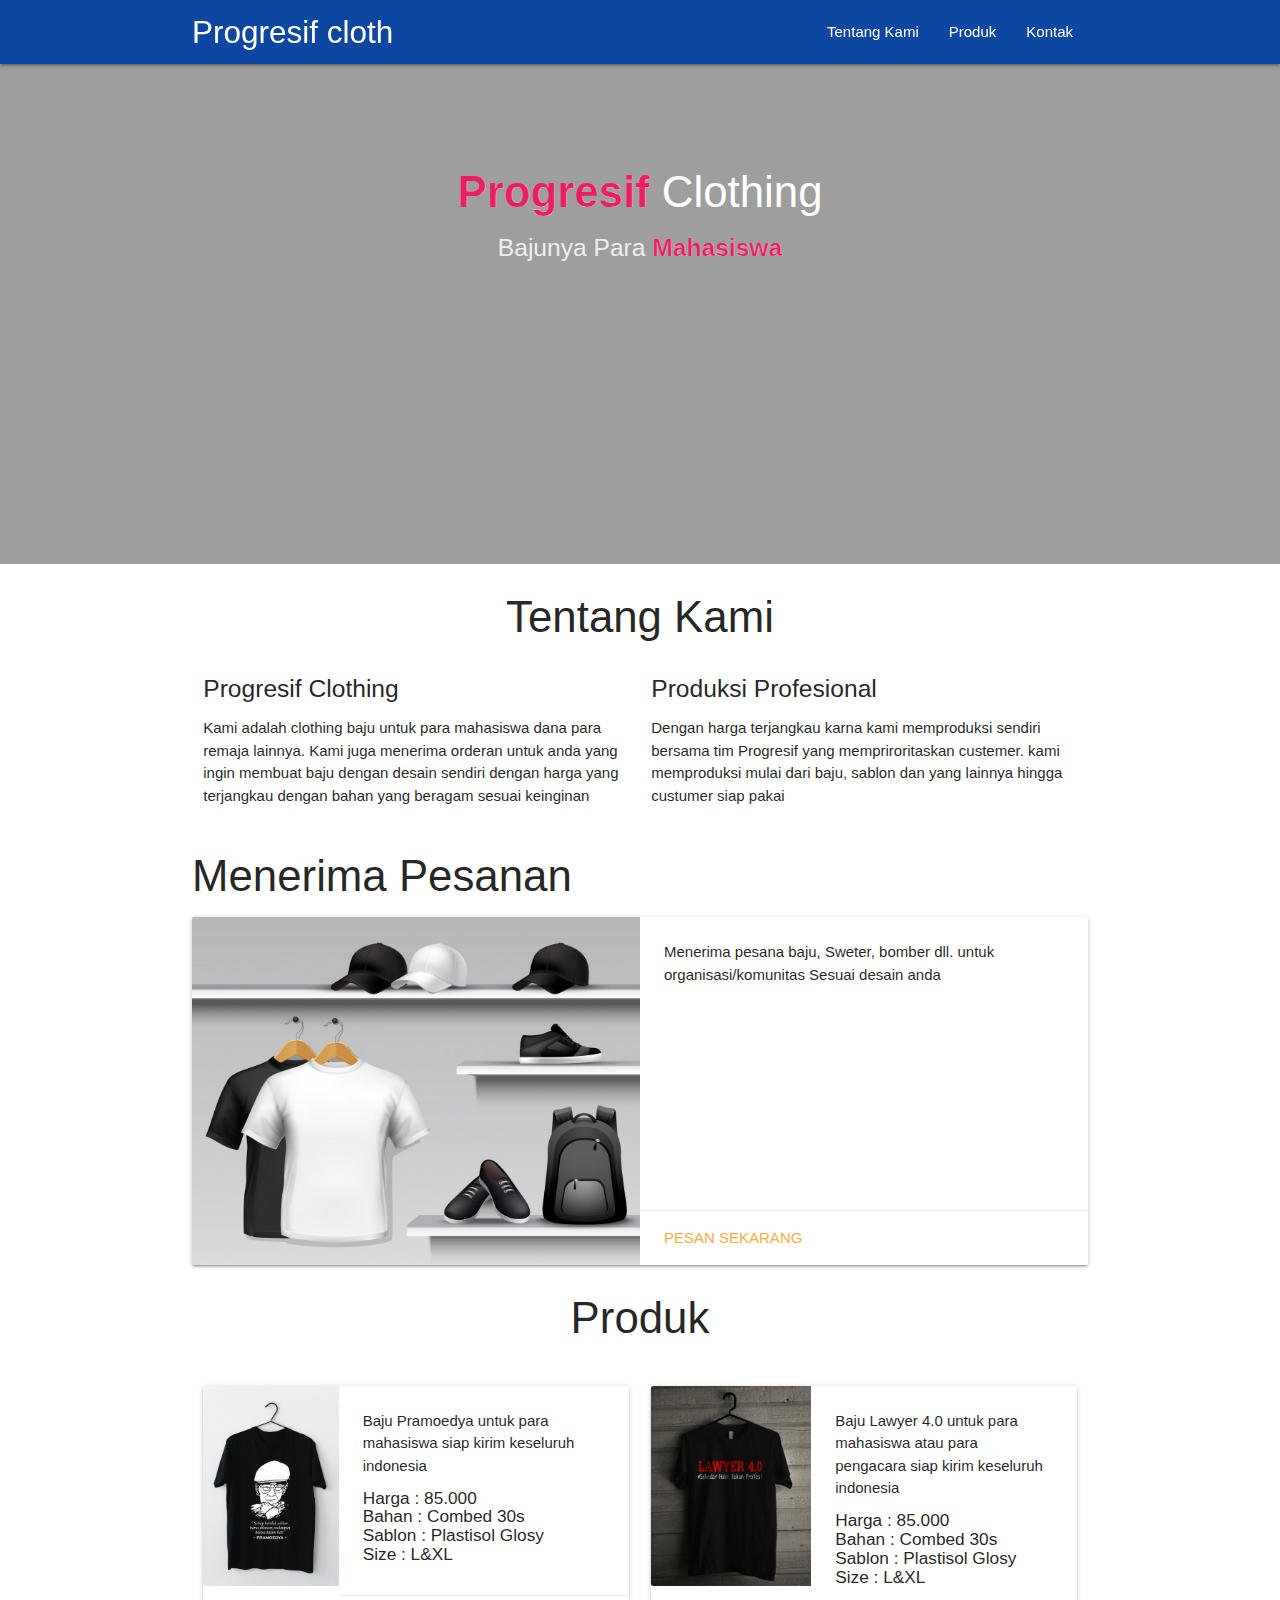
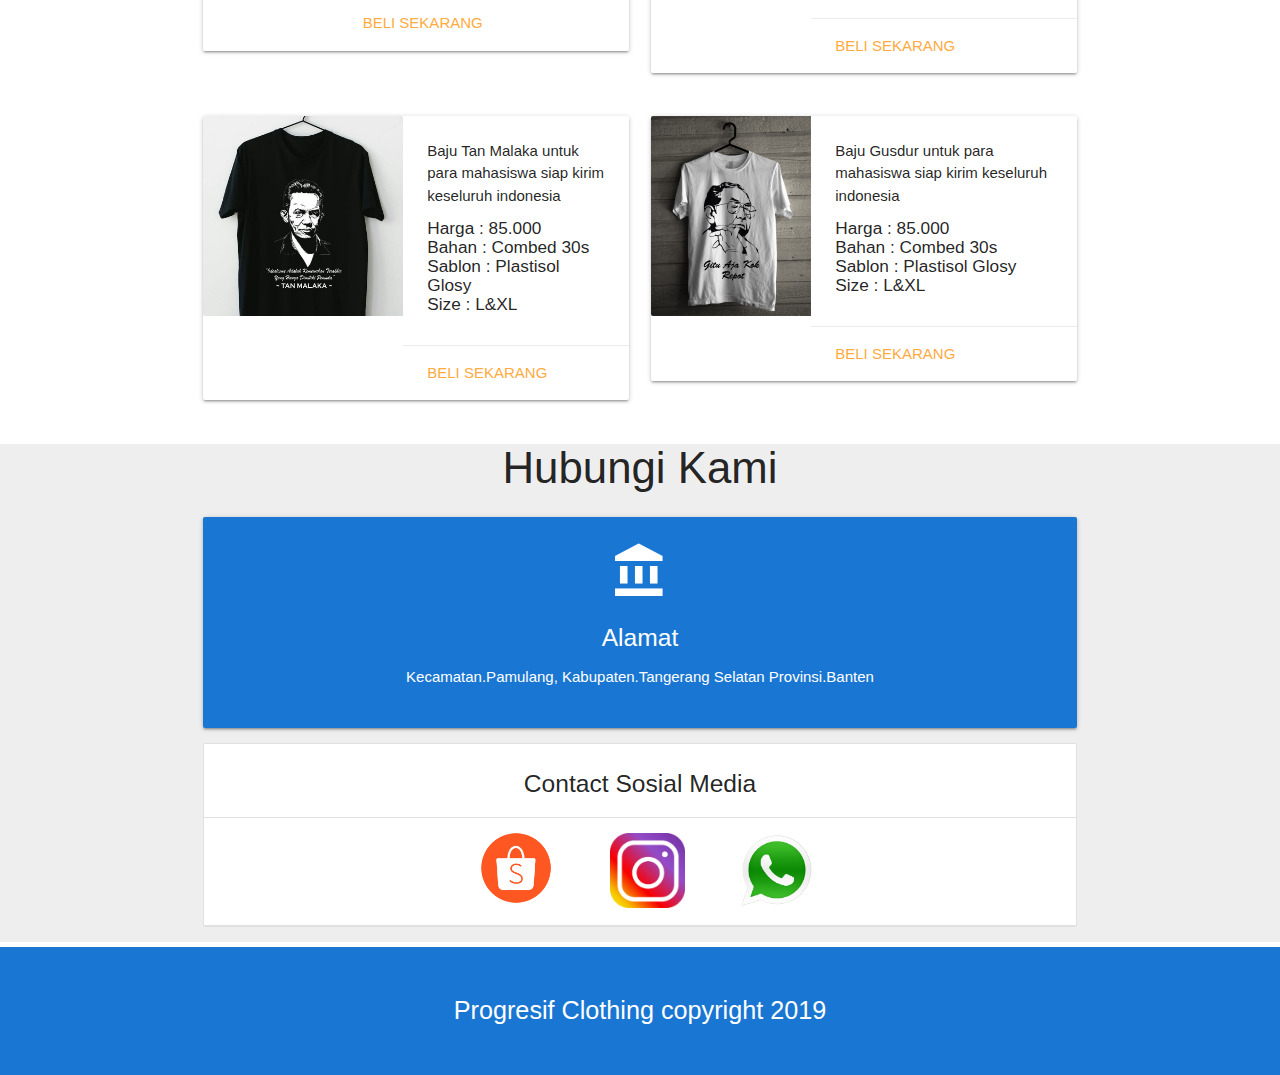
==== index.html @ e7841e9b "comit awal" ====
<!DOCTYPE html>
  <html>
    <head>
      <!--Import Google Icon Font-->
      <link href="http://fonts.googleapis.com/icon?family=Material+Icons" rel="stylesheet">
      <!--Import materialize.css-->
      <link type="text/css" rel="stylesheet" href="css/materialize.min.css"  media="screen,projection"/>
      <!-- my css -->
      <link rel="stylesheet" type="text/css" href="css/style.css">

      <!--Let browser know website is optimized for mobile-->
      <meta name="viewport" content="width=device-width, initial-scale=1.0"/>
      <title>Progresif</title>
    </head>

    <body id="home" class="scrollspy">

<div class="navbar-fixed">
<nav class = "blue darken-4">
    <div class="nav-wrapper">
      <div class="container">
      <a href="#home" class="brand-logo">Progresif cloth</a>
      <a href="#" data-target="mobile-demo" class="sidenav-trigger"><i class="material-icons">menu</i></a>
      <ul class="right hide-on-med-and-down">
        <li><a href="#about">Tentang Kami</a></li>
        <li><a href="#produk">Produk</a></li>
        <li><a href="#kontak">Kontak</a></li>
      </ul>
    </div>
    </div>
  </nav>
</div>

  <ul class="sidenav" id="mobile-demo">
    <li><a href="sass.html">Tentang Kami</a></li>
    <li><a href="badges.html">Produk</a></li>
    <li><a href="collapsible.html">Kontak</a></li>
  </ul>
<!-- slider -->
  <div class="slider">
    <ul class="slides">
      <li>
        <img src="asset/mut.jpg"> <!-- random image -->
        <div class="caption center-align">
          <h3><span>Progresif</span> Clothing</h3>
          <h5 class="light grey-text text-lighten-3">Bajunya Para <span>Mahasiswa</span></h5>
        </div>
      </li>
      <li>
        <img src="asset/1.jpg"> <!-- random image -->
        <div class="caption right-align">
          <h3 class="dua">Dengan<span> Bahan</span> Berkualitas <span>High!</span></h3>
          <h5 class="light grey-text text-lighten-3"><span>Harga Mahasiswa Dan Bersahabat</span></h5>
        </div>
      </li>
    </ul>
  </div>

  <!-- about -->
<section id="about" class="about scrollspy">
  <div class="container">
    <div class="row">
        <h3 class="center">Tentang Kami</h3>
        <div class="col m6 light">
          <h5>Progresif Clothing</h5>
          </p>Kami adalah clothing baju untuk para mahasiswa dana para remaja lainnya. Kami juga menerima orderan untuk anda yang ingin membuat baju dengan desain sendiri dengan harga yang terjangkau dengan bahan yang beragam sesuai keinginan</p>
        </div>
        <div class="col m6 light">
          <h5>Produksi Profesional</h5>
          </p>Dengan harga terjangkau karna kami memproduksi sendiri bersama tim Progresif yang mempriroritaskan custemer. kami memproduksi mulai dari baju, sablon dan yang lainnya hingga custumer siap pakai</p>
        </div>


    </div>
  </div>
  
</section>

<section >
  
   <div class="container">

     <div class="col s12 m7">
      <h3 class="header">Menerima Pesanan</h4>
      <div class="card horizontal">
        <div class="card-image">
          <img src="asset/s.jpg">
        </div>
        <div class="card-stacked">
          <div class="card-content">
            <p>Menerima pesana baju, Sweter, bomber dll. untuk organisasi/komunitas Sesuai desain anda</p>
          </div>
          <div class="card-action">
            <a href="#">Pesan Sekarang</a>
          </div>
        </div>
      </div>
    </div>
   </div>

</section>


<section id="produk" class="produk scrollspy">
  <div class="container">
    <h3 class="center">Produk</h3>
    <!-- <div class="row">
      <div class="col m3 s12">
      <img src="asset/pram.jpg" class="responsive-img">
      </div>
      
       <div class="col m3 s12">
      <img src="asset/law.jpg" class="responsive-img">
      </div>
       <div class="col m3 s12">
      <img src="asset/pram.jpg" class="responsive-img">
      </div>
       <div class="col m3 s12">
      <img src="asset/pram.jpg" class="responsive-img">
      </div>
    </div> -->

<!-- produk -->
  <h2 class="header"></h2>
<div class="row">
     <div class="col s12 m6">
    <div class="card horizontal">
      <div class="card-image">
        <img src="asset/pram.jpg" class="materialboxed" style="height: 200px; width:">
      </div>
      <div class="card-stacked">
        <div class="card-content">
          <p>Baju Pramoedya untuk para mahasiswa siap kirim keseluruh indonesia<h6>Harga : 85.000 <br>Bahan : Combed 30s<br> Sablon : Plastisol Glosy<br> Size : L&XL</h6></p>
        </div>
        <div class="card-action">
          <a href="#">Beli Sekarang</a>
        </div>
      </div>
    </div>
  </div>
   <div class="col s12 m6">
    <div class="card horizontal">
      <div class="card-image">
        <img src="asset/law.jpg" class="materialboxed" style="height: 200px; width:">
      </div>
      <div class="card-stacked">
        <div class="card-content">
          <p>Baju Lawyer 4.0 untuk para mahasiswa atau para pengacara siap kirim keseluruh indonesia<h6>Harga : 85.000 <br>Bahan : Combed 30s<br> Sablon : Plastisol Glosy <br>Size : L&XL</h6></p>
        </div>
        <div class="card-action">
          <a href="#">Beli Sekarang</a>
        </div>
      </div>
    </div>
  </div>
  </div>

  <div class="row">
     <div class="col s12 m6">
    <div class="card horizontal">
      <div class="card-image">
        <img src="asset/tan.jpg" class="materialboxed"  style="height: 200px; width:">
      </div>
      <div class="card-stacked">
        <div class="card-content">
          <p>Baju Tan Malaka untuk para mahasiswa siap kirim keseluruh indonesia<h6>Harga : 85.000 <br>Bahan : Combed 30s<br> Sablon : Plastisol Glosy <br>Size : L&XL</h6></p>
        </div>
        <div class="card-action">
          <a href="#">Beli Sekarang</a>
        </div>
      </div>
    </div>
  </div>
   <div class="col s12 m6">
    <div class="card horizontal">
      <div class="card-image">
        <img src="asset/gus.jpg" class="materialboxed" style="height: 200px; ">
      </div>
      <div class="card-stacked">
        <div class="card-content">
          <p>Baju Gusdur untuk para mahasiswa siap kirim keseluruh indonesia<h6>Harga : 85.000 <br>Bahan : Combed 30s<br> Sablon : Plastisol Glosy <br>Size : L&XL</h6></p>
        </div>
        <div class="card-action">
          <a href="#">Beli Sekarang</a>
        </div>
      </div>
    </div>
  </div>
  </div>

</div>
</section>

<section id="kontak" class="grey lighten-3 scrollspy">
  <div class="container">
    <h3 class="center">Hubungi Kami</h3>
    <div class="row">
      <div class="col m12 s12">
        <div class="card-panel blue darken-2 center white-text">
          <i class="material-icons medium">account_balance</i>
          <h5>Alamat</h5>
          <p>Kecamatan.Pamulang, Kabupaten.Tangerang Selatan Provinsi.Banten</p>
        </div>

          <ul class="collection with-header center">
        <li class="collection-header"><h5>Contact Sosial Media</h5></li>
        <li class="collection-item"><a href="shopee.co.id/progresif_cloth"><img src="asset/i2.png" class="medium responsive-img" style="height: 80px;"></a> 
         <a href="instagram.com/progresif_cloth"><img src="asset/ig.png" class="medium responsive-img" style="height: 75px;margin-left: 50px;"></a>
           <a href=""><img src="asset/wa.png" class="medium responsive-img" style="height: 75px;margin-left: 50px;"></li>
      </ul>
      </div>
    </div>
  </div>
</section>  
  
 
<footer class="blue darken-2 white-text center">
  <p class="flow-text">Progresif Clothing copyright 2019</p>
</footer>
  



      <!--JavaScript at end of body for optimized loading-->
      <script type="text/javascript" src="js/materialize.min.js"></script>
      <script>
        const sidenav = document.querySelectorAll('.sidenav');
        M.Sidenav.init(sidenav);


        const slider = document.querySelectorAll('.slider');
        M.Slider.init(slider, {
          indicators: false,
          height: 500,
          interval: 3000
        });

        const scroll = document.querySelectorAll('.scrollspy');
        M.ScrollSpy.init(scroll,{
          scrollOffset: 80

        });

         const box = document.querySelectorAll('.materialboxed');
         M.Materialbox.init(box); 


      </script>
    </body>
  </html>
---- css/style.css ----
.slider h3,
.slider h5,{
	-webkit-text-stroke: 0.9px red;
	text-shadow: 5px 5px 5px rgba(0,0,0,0.5);
}
.slider span{
	font-weight: 750;
	color: #e91e63;
	-webkit-text-stroke: 0.2px white;
}
.slider img{
	height: 500px;
}
.slider .dua{
	color: blue;
}
.slider .dua span{
	font-weight: 700;
}
footer {
	padding: 20px;
	margin-top: -15px;
}
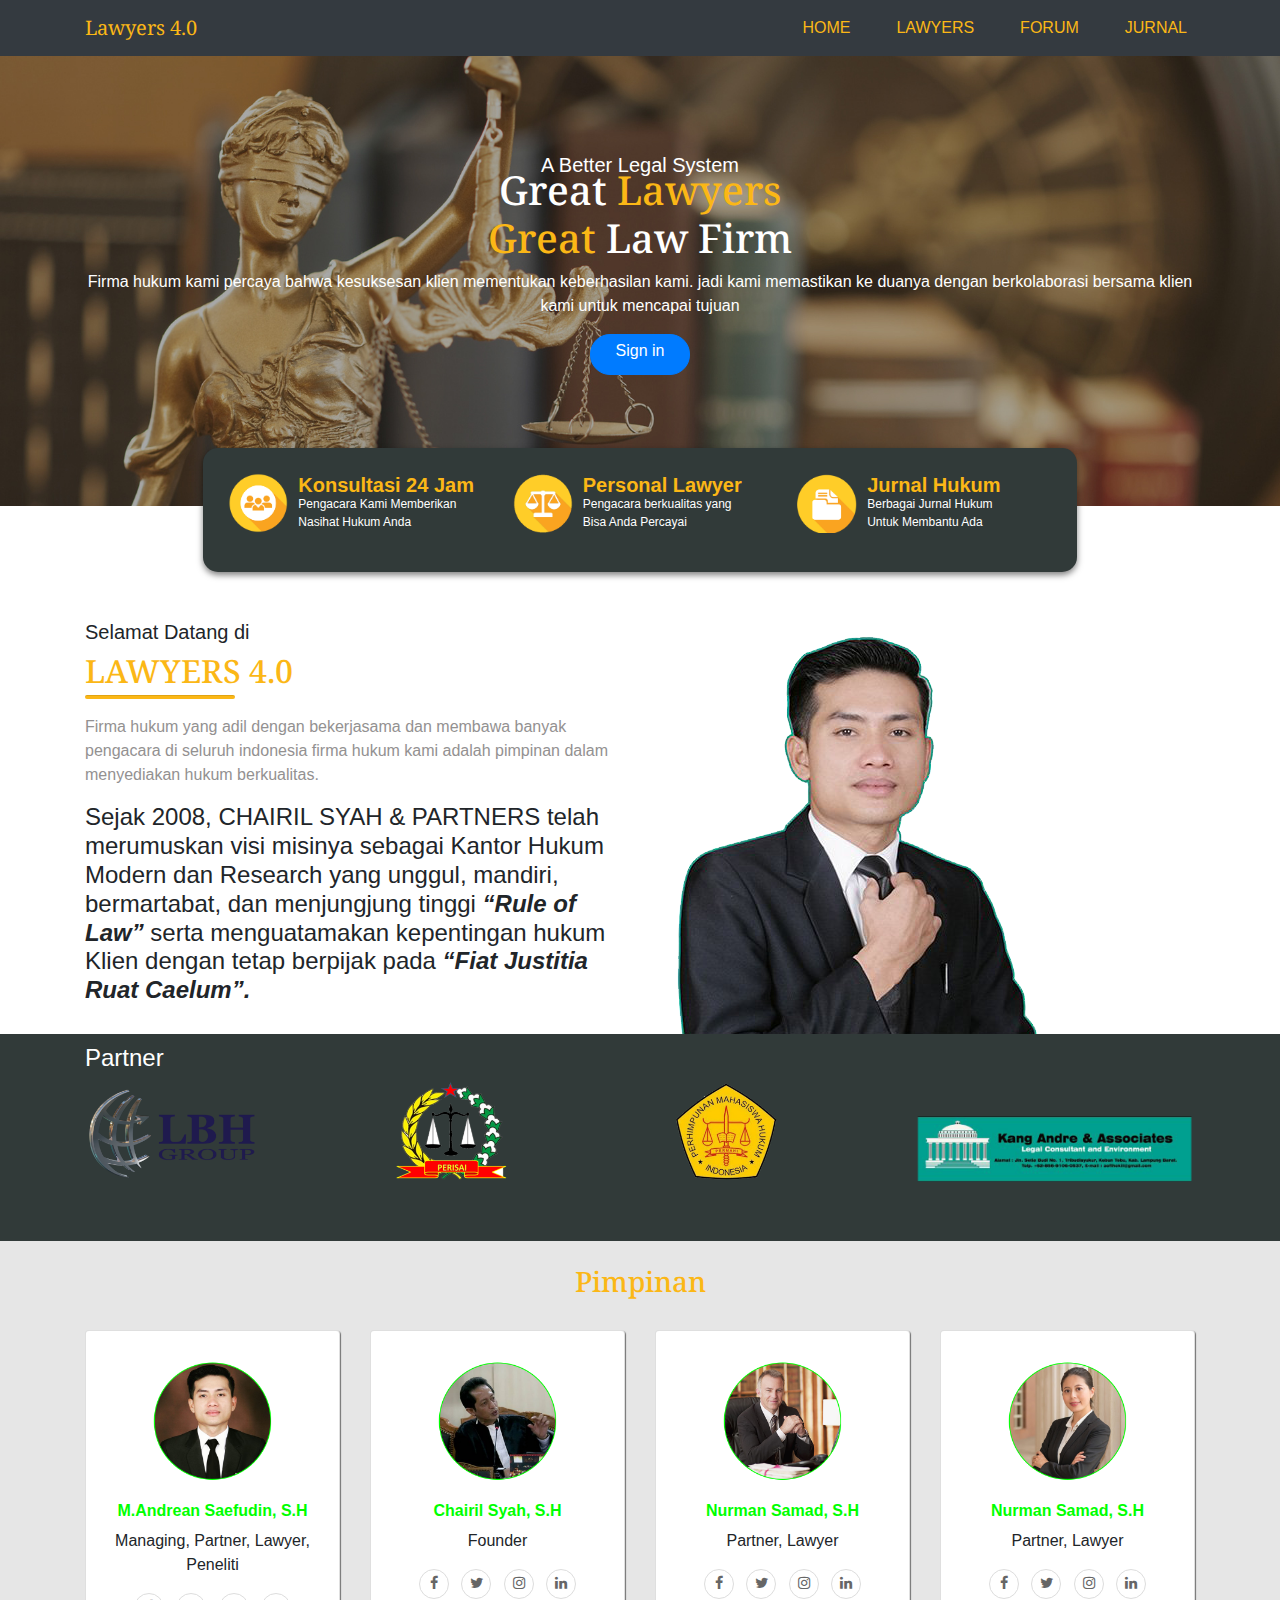
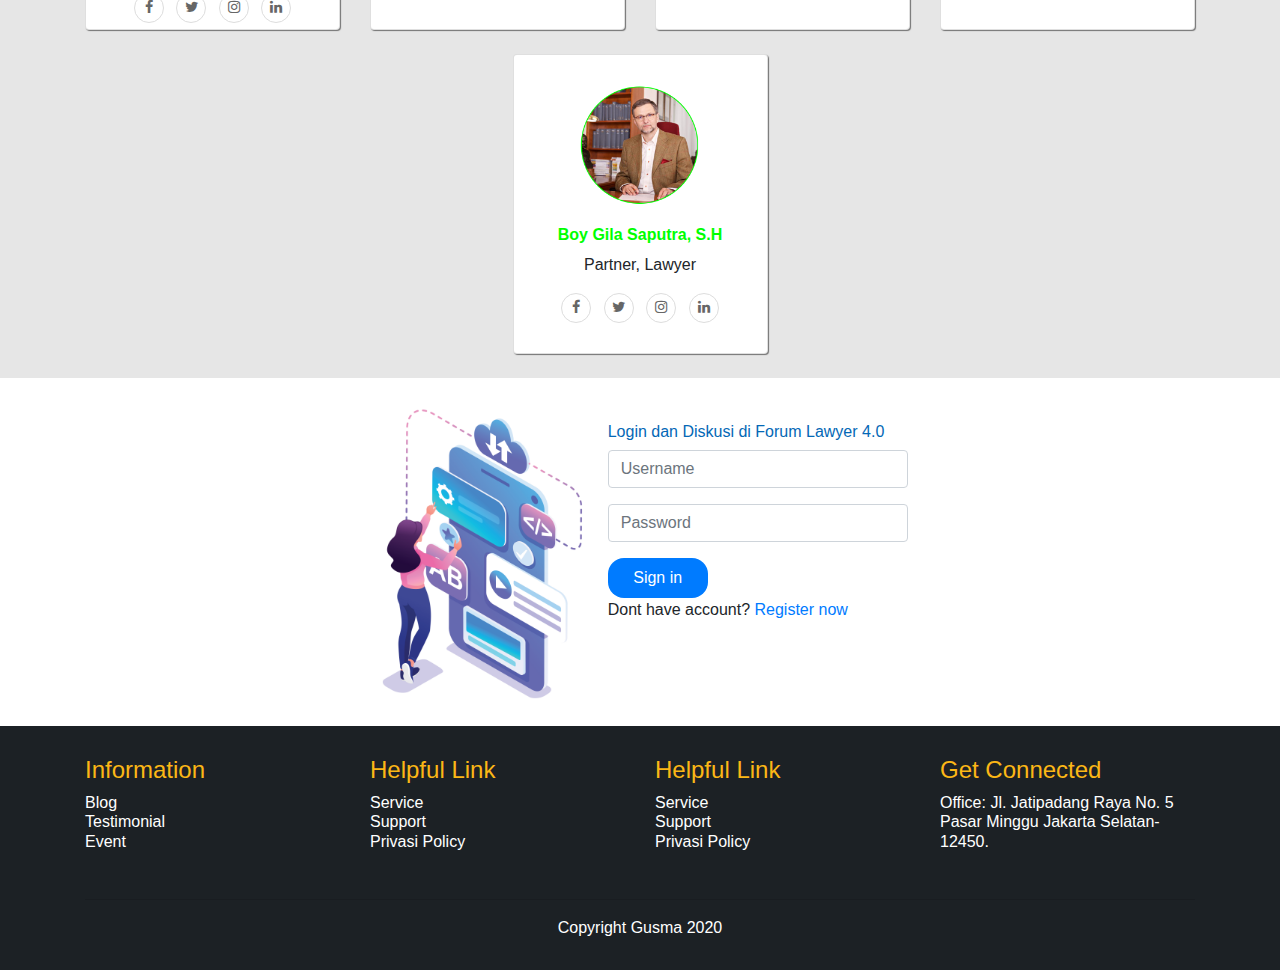
==== commit 891c9de9: "init awal" ====
--- a/index.html
+++ b/index.html
@@ -1,256 +1,330 @@
-<!DOCTYPE html>
-  <html>
-    <head>
-      <!--Import Google Icon Font-->
-      <link href="http://fonts.googleapis.com/icon?family=Material+Icons" rel="stylesheet">
-      <!--Import materialize.css-->
-      <link type="text/css" rel="stylesheet" href="css/materialize.min.css"  media="screen,projection"/>
-      <!-- my css -->
-      <link rel="stylesheet" type="text/css" href="css/style.css">
-
-      <!--Let browser know website is optimized for mobile-->
-      <meta name="viewport" content="width=device-width, initial-scale=1.0"/>
-      <title>Progresif</title>
-    </head>
-
-    <body id="home" class="scrollspy">
-
-<div class="navbar-fixed">
-<nav class = "blue darken-4">
-    <div class="nav-wrapper">
+<!doctype html>
+<html lang="en">
+  <head>
+    <!-- Required meta tags -->
+    <meta charset="utf-8">
+    <meta name="viewport" content="width=device-width, initial-scale=1, shrink-to-fit=no">
+
+    <!-- Bootstrap CSS -->
+    <link rel="stylesheet" href="css/bootstrap.min.css">
+    <link rel="stylesheet" href="css/style.css">
+    <link href="asset/aos.css" rel="stylesheet">
+    <link rel="stylesheet" href="css/font-awesome.min.css">
+    <link rel="stylesheet" href="https://maxcdn.bootstrapcdn.com/font-awesome/4.5.0/css/font-awesome.min.css" />
+<link href="https://fonts.googleapis.com/css2?family=Girassol&family=Noto+Serif:wght@700&display=swap" rel="stylesheet">
+    <title>Lawyers 4.0</title>
+  </head>
+<body>
+  <section id="header">
+    <nav class="navbar navbar-expand-lg navbar-dark bg-dark">
       <div class="container">
-      <a href="#home" class="brand-logo">Progresif cloth</a>
-      <a href="#" data-target="mobile-demo" class="sidenav-trigger"><i class="material-icons">menu</i></a>
-      <ul class="right hide-on-med-and-down">
-        <li><a href="#about">Tentang Kami</a></li>
-        <li><a href="#produk">Produk</a></li>
-        <li><a href="#kontak">Kontak</a></li>
-      </ul>
-    </div>
-    </div>
-  </nav>
-</div>
-
-  <ul class="sidenav" id="mobile-demo">
-    <li><a href="sass.html">Tentang Kami</a></li>
-    <li><a href="badges.html">Produk</a></li>
-    <li><a href="collapsible.html">Kontak</a></li>
-  </ul>
-<!-- slider -->
-  <div class="slider">
-    <ul class="slides">
-      <li>
-        <img src="asset/mut.jpg"> <!-- random image -->
-        <div class="caption center-align">
-          <h3><span>Progresif</span> Clothing</h3>
-          <h5 class="light grey-text text-lighten-3">Bajunya Para <span>Mahasiswa</span></h5>
-        </div>
-      </li>
-      <li>
-        <img src="asset/1.jpg"> <!-- random image -->
-        <div class="caption right-align">
-          <h3 class="dua">Dengan<span> Bahan</span> Berkualitas <span>High!</span></h3>
-          <h5 class="light grey-text text-lighten-3"><span>Harga Mahasiswa Dan Bersahabat</span></h5>
-        </div>
-      </li>
-    </ul>
-  </div>
-
-  <!-- about -->
-<section id="about" class="about scrollspy">
-  <div class="container">
+        
+        <a class="navbar-brand huruf-khusus" href="#">Lawyers 4.0</a>
+        <button class="navbar-toggler" type="button" data-toggle="collapse" data-target="#navbarNav" aria-controls="navbarNav" aria-expanded="false" aria-label="Toggle navigation">
+          <span class="navbar-toggler-icon"></span>
+        </button>
+        <div class="collapse navbar-collapse" id="navbarNav">
+          <ul class="navbar-nav ml-auto">
+            <li class="nav-item active">
+              <a class="nav-link" href="#">Home </a>
+            </li>
+            <li class="nav-item">
+              <a class="nav-link" href="#">Lawyers</a>
+            </li>
+            <li class="nav-item">
+              <a class="nav-link" href="listforum.html">Forum</a>
+            </li>
+            <li class="nav-item">
+              <a class="nav-link" href="#" tabindex="-1" aria-disabled="true">Jurnal</a>
+            </li>
+          </ul>
+        </div>
+      </div>
+
+      </nav>
+  </section>
+
+  <div class="jumbotron jumbotron-fluid" style="background-image: url(asset/img-header.jpg);">
     <div class="row">
-        <h3 class="center">Tentang Kami</h3>
-        <div class="col m6 light">
-          <h5>Progresif Clothing</h5>
-          </p>Kami adalah clothing baju untuk para mahasiswa dana para remaja lainnya. Kami juga menerima orderan untuk anda yang ingin membuat baju dengan desain sendiri dengan harga yang terjangkau dengan bahan yang beragam sesuai keinginan</p>
-        </div>
-        <div class="col m6 light">
-          <h5>Produksi Profesional</h5>
-          </p>Dengan harga terjangkau karna kami memproduksi sendiri bersama tim Progresif yang mempriroritaskan custemer. kami memproduksi mulai dari baju, sablon dan yang lainnya hingga custumer siap pakai</p>
-        </div>
-
-
+      <div class="col-md-12" data-aos="fade-up">
+        <div class="container">
+          <div class="tulisan-jumbotron">
+            
+          <p class="lead">A Better Legal System</p>
+          <h1 class="huruf-khusus
+          ">Great <span>Lawyers</span> <br> <span>Great</span> Law Firm</h1>
+          <p>Firma hukum kami percaya bahwa kesuksesan klien mementukan keberhasilan kami. jadi kami memastikan ke duanya dengan berkolaborasi bersama klien kami untuk mencapai tujuan</p>
+          <div class="btn btn-primary tombol">
+           <a href="login.html">
+             <h6>Sign in</h6>
+           </a>
+          </div>
+          </div>
+        </div>
+        
+      </div>
+    </div>
+  </div>
+
+<!-- info panel -->
+<!-- desktop -->
+<section class="panel d-none d-lg-block">
+  <div class="row justify-content-center">
+    <div class="col-md-8 info-panel">
+
+      <div class="row">
+        <div class="col-lg">
+          <img src="asset/icon1.png" class="float-left"> <h5 class="align-items-center">Konsultasi 24 Jam</h5>
+          <p>Pengacara Kami Memberikan <br> Nasihat Hukum Anda</p>
+        </div>
+        <div class="col-lg">
+          <img src="asset/icon2.png" class="float-left"> <h5 class="align-items-center">Personal Lawyer</h5>
+          <p>Pengacara berkualitas yang <br> Bisa Anda Percayai</p>
+        </div>
+        <div class="col-lg">
+          <img src="asset/icon3.png" class="float-left"> <h5 class="align-items-center">Jurnal Hukum</h5>
+          <p>Berbagai Jurnal Hukum<br> Untuk Membantu Ada</p>
+        </div>
+      </div>
+
+
+      </div>
     </div>
   </div>
   
 </section>
 
-<section >
+<!-- mobile -->
+<section class ="panel d-xl-none" class="component" style="background-color: #1f2459;">
+      <div class="row justify-content-center">
+        <div class="col-md-6 info-panel">
+          <div class="row text-center">
+            <div class="col">
+              <img src="asset/icon1.png"> <h6>Konsultasi 24 jam</h6>
+            </div>
+            <div class="col">
+              <img src="asset/icon3.png"> <h6>Jurnal Hukum</h6>
+            </div>
+            <div class="col">
+              <img src="asset/icon2.png"> <h6>Lawyers personal</h6>
+            </div>
+          </div>
+        </div>
+      </div>
+</section>
+<section class="about mt-5">
+  <div class="container">
+  <div class="row">
+    <div class="col">
+      <h5 style="font-weight: normal;">Selamat Datang di</h5>
+      <h2 class="huruf-khusus">LAWYERS 4.0</h2>
+      <hr>
+      <p>Firma hukum yang adil dengan bekerjasama dan membawa banyak pengacara di seluruh indonesia firma hukum kami adalah pimpinan dalam menyediakan hukum berkualitas.</p>
+      <h4>Sejak 2008, CHAIRIL SYAH & PARTNERS
+        telah merumuskan visi misinya sebagai Kantor
+        Hukum Modern dan Research yang unggul,
+        mandiri, bermartabat, dan menjungjung tinggi
+        <span style="font-weight: bold; font-style: italic;">“Rule of Law” </span>serta menguatamakan
+        kepentingan hukum Klien dengan tetap berpijak
+        pada <span style="font-weight: bold; font-style: italic;">“Fiat Justitia Ruat Caelum”.</span></h3>
+    </div>
+    <div class="col">
+      <img src="asset/andrean2.png">
+    </div>
+  </div>
+    
+  </div>
+</section>
+
+<section class="partner">
+  <div class="container">
+    <div class="row">
+      <div class="col-12">
+        <h4>Partner</h4>
+        <div class="row">
+          <div class="col">
+            <img src="asset/partner.png" class="float-left">
+          </div>
+          <div class="col">
+            <img src="asset/partner2.png" class="float-left">
+          </div>
+          <div class="col">
+            <img src="asset/partner3.png" class="float-left">
+          </div>
+          <div class="col partner-4">
+            <img src="asset/partner4.png" class="float-left">
+          </div>
+      </div>
+      </div>
+    </div>
+    
+  </div>
+</section>
+
+<section class="pimpinan-1">
+  <div class="container">
+    <div class="row text-center">
+      <div class="col-md-12 mt-4 mb-4">
+        <h3 class="huruf-khusus">Pimpinan</h3>
+      </div>
+    </div>
+    <div class="row justify-content-center text-center">
+      <div class="col-md-3 mb-4">
+        <div class="card">
+          <img src="asset/pimpinan2.png" class="" alt="...">
+          <div class="card-body">
+            <h6>M.Andrean Saefudin, S.H</h6>
+            <p>Managing, Partner, Lawyer, Peneliti</p>
+            <ul class="social mb-0 list-inline mt-3">
+                    <li class="list-inline-item"><a href="https://www.instagram.com/m.andreansaefudin/" class="social-link"><i class="fa fa-facebook-f"></i></a></li>
+                    <li class="list-inline-item"><a href="https://www.instagram.com/m.andreansaefudin/" class="social-link"><i class="fa fa-twitter"></i></a></li>
+                    <li class="list-inline-item"><a href="https://www.instagram.com/m.andreansaefudin/" class="social-link"><i class="fa fa-instagram"></i></a></li>
+                    <li class="list-inline-item"><a href="https://www.instagram.com/m.andreansaefudin/" class="social-link"><i class="fa fa-linkedin"></i></a></li>
+                </ul>
+          </div>
+        </div>
+      </div>
+      <div class="col-md-3 mb-4">
+        <div class="card">
+          <img src="asset/pimpinan1.png" class="" alt="...">
+          <div class="card-body">
+            <h6>Chairil Syah, S.H</h6>
+            <p>Founder</p>
+            <ul class="social mb-0 list-inline mt-3">
+                    <li class="list-inline-item"><a href="https://www.instagram.com/m.andreansaefudin/" class="social-link"><i class="fa fa-facebook-f"></i></a></li>
+                    <li class="list-inline-item"><a href="https://www.instagram.com/m.andreansaefudin/" class="social-link"><i class="fa fa-twitter"></i></a></li>
+                    <li class="list-inline-item"><a href="https://www.instagram.com/m.andreansaefudin/" class="social-link"><i class="fa fa-instagram"></i></a></li>
+                    <li class="list-inline-item"><a href="https://www.instagram.com/m.andreansaefudin/" class="social-link"><i class="fa fa-linkedin"></i></a></li>
+                </ul>
+          </div>
+        </div>
+      </div>
+      <div class="col-md-3 mb-4">
+        <div class="card">
+          <img src="asset/pimpinan3.png" class="" alt="...">
+          <div class="card-body">
+            <h6>Nurman Samad, S.H</h6>
+            <p>Partner, Lawyer</p>
+            <ul class="social mb-0 list-inline mt-3">
+                   <li class="list-inline-item"><a href="https://www.instagram.com/m.andreansaefudin/" class="social-link"><i class="fa fa-facebook-f"></i></a></li>
+                    <li class="list-inline-item"><a href="https://www.instagram.com/m.andreansaefudin/" class="social-link"><i class="fa fa-twitter"></i></a></li>
+                    <li class="list-inline-item"><a href="https://www.instagram.com/m.andreansaefudin/" class="social-link"><i class="fa fa-instagram"></i></a></li>
+                    <li class="list-inline-item"><a href="https://www.instagram.com/m.andreansaefudin/" class="social-link"><i class="fa fa-linkedin"></i></a></li>
+                </ul>
+
+          </div>
+        </div>
+      </div>
+      <div class="col-md-3 mb-4">
+        <div class="card">
+          <img src="asset/pimpinan4.png" class="" alt="...">
+          <div class="card-body">
+            <h6>Nurman Samad, S.H</h6>
+            <p>Partner, Lawyer</p>
+            <ul class="social mb-0 list-inline mt-3">
+                   <li class="list-inline-item"><a href="https://www.instagram.com/m.andreansaefudin/" class="social-link"><i class="fa fa-facebook-f"></i></a></li>
+                    <li class="list-inline-item"><a href="https://www.instagram.com/m.andreansaefudin/" class="social-link"><i class="fa fa-twitter"></i></a></li>
+                    <li class="list-inline-item"><a href="https://www.instagram.com/m.andreansaefudin/" class="social-link"><i class="fa fa-instagram"></i></a></li>
+                    <li class="list-inline-item"><a href="https://www.instagram.com/m.andreansaefudin/" class="social-link"><i class="fa fa-linkedin"></i></a></li>
+                </ul>
+          </div>
+        </div>
+      </div>
+      <div class="col-md-3 mb-4">
+        <div class="card">
+          <img src="asset/pimpinan5.png" class="" alt="...">
+          <div class="card-body">
+            <h6>Boy Gila Saputra, S.H</h6>
+            <p>Partner, Lawyer</p>
+            <ul class="social mb-0 list-inline mt-3">
+                    <li class="list-inline-item"><a href="https://www.instagram.com/m.andreansaefudin/" class="social-link"><i class="fa fa-facebook-f"></i></a></li>
+                    <li class="list-inline-item"><a href="https://www.instagram.com/m.andreansaefudin/" class="social-link"><i class="fa fa-twitter"></i></a></li>
+                    <li class="list-inline-item"><a href="https://www.instagram.com/m.andreansaefudin/" class="social-link"><i class="fa fa-instagram"></i></a></li>
+                    <li class="list-inline-item"><a href="https://www.instagram.com/m.andreansaefudin/" class="social-link"><i class="fa fa-linkedin"></i></a></li>
+                </ul>
+          </div>
+        </div>
+      </div>
+
+
+    </div>
   
-   <div class="container">
-
-     <div class="col s12 m7">
-      <h3 class="header">Menerima Pesanan</h4>
-      <div class="card horizontal">
-        <div class="card-image">
-          <img src="asset/s.jpg">
-        </div>
-        <div class="card-stacked">
-          <div class="card-content">
-            <p>Menerima pesana baju, Sweter, bomber dll. untuk organisasi/komunitas Sesuai desain anda</p>
-          </div>
-          <div class="card-action">
-            <a href="#">Pesan Sekarang</a>
-          </div>
-        </div>
-      </div>
-    </div>
-   </div>
-
-</section>
-
-
-<section id="produk" class="produk scrollspy">
-  <div class="container">
-    <h3 class="center">Produk</h3>
-    <!-- <div class="row">
-      <div class="col m3 s12">
-      <img src="asset/pram.jpg" class="responsive-img">
-      </div>
-      
-       <div class="col m3 s12">
-      <img src="asset/law.jpg" class="responsive-img">
-      </div>
-       <div class="col m3 s12">
-      <img src="asset/pram.jpg" class="responsive-img">
-      </div>
-       <div class="col m3 s12">
-      <img src="asset/pram.jpg" class="responsive-img">
-      </div>
-    </div> -->
-
-<!-- produk -->
-  <h2 class="header"></h2>
-<div class="row">
-     <div class="col s12 m6">
-    <div class="card horizontal">
-      <div class="card-image">
-        <img src="asset/pram.jpg" class="materialboxed" style="height: 200px; width:">
-      </div>
-      <div class="card-stacked">
-        <div class="card-content">
-          <p>Baju Pramoedya untuk para mahasiswa siap kirim keseluruh indonesia<h6>Harga : 85.000 <br>Bahan : Combed 30s<br> Sablon : Plastisol Glosy<br> Size : L&XL</h6></p>
-        </div>
-        <div class="card-action">
-          <a href="#">Beli Sekarang</a>
-        </div>
-      </div>
-    </div>
-  </div>
-   <div class="col s12 m6">
-    <div class="card horizontal">
-      <div class="card-image">
-        <img src="asset/law.jpg" class="materialboxed" style="height: 200px; width:">
-      </div>
-      <div class="card-stacked">
-        <div class="card-content">
-          <p>Baju Lawyer 4.0 untuk para mahasiswa atau para pengacara siap kirim keseluruh indonesia<h6>Harga : 85.000 <br>Bahan : Combed 30s<br> Sablon : Plastisol Glosy <br>Size : L&XL</h6></p>
-        </div>
-        <div class="card-action">
-          <a href="#">Beli Sekarang</a>
-        </div>
-      </div>
-    </div>
-  </div>
-  </div>
-
-  <div class="row">
-     <div class="col s12 m6">
-    <div class="card horizontal">
-      <div class="card-image">
-        <img src="asset/tan.jpg" class="materialboxed"  style="height: 200px; width:">
-      </div>
-      <div class="card-stacked">
-        <div class="card-content">
-          <p>Baju Tan Malaka untuk para mahasiswa siap kirim keseluruh indonesia<h6>Harga : 85.000 <br>Bahan : Combed 30s<br> Sablon : Plastisol Glosy <br>Size : L&XL</h6></p>
-        </div>
-        <div class="card-action">
-          <a href="#">Beli Sekarang</a>
-        </div>
-      </div>
-    </div>
-  </div>
-   <div class="col s12 m6">
-    <div class="card horizontal">
-      <div class="card-image">
-        <img src="asset/gus.jpg" class="materialboxed" style="height: 200px; ">
-      </div>
-      <div class="card-stacked">
-        <div class="card-content">
-          <p>Baju Gusdur untuk para mahasiswa siap kirim keseluruh indonesia<h6>Harga : 85.000 <br>Bahan : Combed 30s<br> Sablon : Plastisol Glosy <br>Size : L&XL</h6></p>
-        </div>
-        <div class="card-action">
-          <a href="#">Beli Sekarang</a>
-        </div>
-      </div>
-    </div>
-  </div>
-  </div>
-
-</div>
-</section>
-
-<section id="kontak" class="grey lighten-3 scrollspy">
-  <div class="container">
-    <h3 class="center">Hubungi Kami</h3>
+</section>
+
+<section class="login">
+  <div class="container">
+    <div class="row justify-content-center">
+      <div class="col-md-6 mt-4">
+        <img src="asset/details-4.png" class="float-left">
+        <h4>Login dan Diskusi di Forum Lawyer 4.0</h4>
+          <input type="text" class="form-control masukan mb-3" placeholder="Username" aria-label="Username" aria-describedby="addon-wrapping">
+          <input type="Password" class="form-control masukan mb-3" placeholder="Password" aria-label="Username" aria-describedby="addon-wrapping">
+          <div class="form-group"><a href="login.html" class="btn btn-primary btnSubmit" >Sign in</a>
+            <p>Dont have account? <a href="regis.html"> Register now</a></p>
+      </div>
+    </div>
+  </div>
+</section>
+
+<section class="footer mt-4">
+  <div class="container">
     <div class="row">
-      <div class="col m12 s12">
-        <div class="card-panel blue darken-2 center white-text">
-          <i class="material-icons medium">account_balance</i>
-          <h5>Alamat</h5>
-          <p>Kecamatan.Pamulang, Kabupaten.Tangerang Selatan Provinsi.Banten</p>
-        </div>
-
-          <ul class="collection with-header center">
-        <li class="collection-header"><h5>Contact Sosial Media</h5></li>
-        <li class="collection-item"><a href="shopee.co.id/progresif_cloth"><img src="asset/i2.png" class="medium responsive-img" style="height: 80px;"></a> 
-         <a href="instagram.com/progresif_cloth"><img src="asset/ig.png" class="medium responsive-img" style="height: 75px;margin-left: 50px;"></a>
-           <a href=""><img src="asset/wa.png" class="medium responsive-img" style="height: 75px;margin-left: 50px;"></li>
-      </ul>
-      </div>
-    </div>
-  </div>
-</section>  
-  
- 
-<footer class="blue darken-2 white-text center">
-  <p class="flow-text">Progresif Clothing copyright 2019</p>
-</footer>
-  
-
-
-
-      <!--JavaScript at end of body for optimized loading-->
-      <script type="text/javascript" src="js/materialize.min.js"></script>
-      <script>
-        const sidenav = document.querySelectorAll('.sidenav');
-        M.Sidenav.init(sidenav);
-
-
-        const slider = document.querySelectorAll('.slider');
-        M.Slider.init(slider, {
-          indicators: false,
-          height: 500,
-          interval: 3000
-        });
-
-        const scroll = document.querySelectorAll('.scrollspy');
-        M.ScrollSpy.init(scroll,{
-          scrollOffset: 80
-
-        });
-
-         const box = document.querySelectorAll('.materialboxed');
-         M.Materialbox.init(box); 
-
-
-      </script>
-    </body>
-  </html>
-
-
-
-
- 
-       +        <div class="col">
+          <h4>Information</h4>
+          <h6>
+            <a href="">Blog</a> 
+            <br>
+            <a href=""> Testimonial </a>
+            <br>
+            <a href="">Event</a>
+          </h6>
+        </div>
+        <div class="col">
+          <h4>Helpful Link</h4>
+          <h6>
+            <a href="">Service</a> 
+            <br>
+            <a href=""> Support </a>
+            <br>
+            <a href="">Privasi Policy</a>
+          </h6>
+        </div>
+        <div class="col">
+          <h4>Helpful Link</h4>
+          <h6>
+            <a href="">Service</a> 
+            <br>
+            <a href=""> Support </a>
+            <br>
+            <a href="">Privasi Policy</a>
+          </h6>
+        </div>
+        <div class="col">
+          <h4>Get Connected</h4>
+          <h6>
+            Office: Jl. Jatipadang Raya No. 5 Pasar Minggu
+            Jakarta Selatan-12450.
+
+          </h6>
+        </div>
+    </div>
+    <div class="row mt-4">
+      <div class="col-12 text-center">
+        <hr>
+        Copyright Gusma 2020
+      </div>
+    </div>
+  </div>
+</section>
+
+
+
+  <script src="https://unpkg.com/aos@2.3.1/dist/aos.js"></script>
+  <script src="js/jquery-3.4.1.min.js"></script>
+  <script src="js/bootstrap.min.js"></script>
+  <script src="js/bootstrap.min.js"></script>
+  <script>
+
+</script>
+</body>
+</html>--- a/css/style.css
+++ b/css/style.css
@@ -1,23 +1,206 @@
-.slider h3,
-.slider h5,{
-	-webkit-text-stroke: 0.9px red;
-	text-shadow: 5px 5px 5px rgba(0,0,0,0.5);
-}
-.slider span{
-	font-weight: 750;
-	color: #e91e63;
-	-webkit-text-stroke: 0.2px white;
-}
-.slider img{
-	height: 500px;
-}
-.slider .dua{
-	color: blue;
-}
-.slider .dua span{
-	font-weight: 700;
-}
-footer {
-	padding: 20px;
-	margin-top: -15px;
+.btnSubmit{
+
+    border-radius: 1rem;
+    padding: 1.5%;
+    border: none;
+    cursor: pointer;
+}
+.huruf-khusus{
+	font-family: 'Noto Serif', serif;
+}
+.tombol{
+	border-radius: 20px;
+	width: 100px;
+}
+.navbar-brand,.nav-link{
+	color: #fbb716 !important;
+
+}
+
+.jumbotron {
+	height: 450px;
+	background-size: cover;
+	color: white;
+	text-align: center;
+
+}
+.tulisan-jumbotron{
+	margin-top: 30px;
+}
+
+.jumbotron h1{
+	margin-top: -30px;
+}
+.jumbotron h1 span{
+ 	color: #fbb716;
+}
+
+.jumbotron a{
+	color: white;
+	text-transform: none;
+}
+.panel img{
+	height: 60px;
+	margin-right: 10px;
+}
+.info-panel{
+	background-color: #313a39;
+	border-radius: 15px;
+	margin-top: -90px;
+	padding: 25px;
+	box-shadow: 0 3px 6px rgba(0,0,0,0.5);
+	color: white;
+}
+.info-panel h5{
+	color: #fbb716;
+	font-weight: bold;
+}
+.info-panel p{
+	font-size: 12px;
+	margin-top: -10px;
+}
+
+.about h2{
+	color : #fbb716 !important;
+}
+.about hr{
+	float: left;
+	background-color: #fbb716;
+	margin-top: -3px;
+	height: 3px;
+	width: 150px;
+	border-radius: 50px;
+	margin-bottom: 10px;
+}
+.about p{
+	margin-top: 25px;
+	color: #939191;
+}
+
+.partner{
+	background-color: #313a39;
+	
+	color: white;
+	padding-top: 10px;
+}
+.partner img{
+	height: 80px;
+}
+
+.partner .partner-4 img{
+	height: 140px;
+}
+
+.pimpinan-1 {
+	background-color: #e6e6e6;
+}
+.pimpinan-1 .card{
+	box-shadow: 1px 1px 1px rgba(0,0,0,0.5);
+}
+.pimpinan-1 h3 {
+	color : #fbb716 !important;
+}
+.pimpinan-1 img{
+	display: block;
+	margin-right: auto;
+	margin-left: auto;
+	margin-top: 30px;
+	height: 120px;
+	width: 120px;
+}
+
+.pimpinan-1 h6{
+	font-weight: bold;
+	color: #00ff00;
+}
+
+.social-link {
+    width: 30px;
+    height: 30px;
+    border: 1px solid #ddd;
+    display: flex;
+    align-items: center;
+    justify-content: center;
+    color: #666;
+    border-radius: 50%;
+    transition: all 0.3s;
+    font-size: 0.9rem;
+}
+
+.social-link:hover, .social-link:focus {
+    background: #ddd;
+    text-decoration: none;
+    color: #555;
+}
+
+.login img{
+	margin-right: 20px;
+	height: 250px;
+}
+.login h4{
+	font-size: 16px;
+	color: #0468b6;
+	margin-top: 20px;
+}
+.login .masukan {
+	width: 200px;
+}
+.login h6 {
+	color: white;
+}
+
+.login a{
+	width: 100px;
+	height: 40px;
+}
+
+.footer{
+	background-color: #1c2125;
+	color: white;
+	padding: 30px;
+}
+.footer h4{
+	color : #fbb716 !important;
+}
+.footer a{
+	color: white;
+}
+
+/*Desktop versiion*/
+@media (min-width: 992px) {
+	.tombol{
+	border-radius: 20px;
+	width: 100px;
+	} 
+	.nav-link{
+	text-transform: uppercase;
+	margin-left: 30px;
+	}
+	.partner img{
+	height: 100px;
+	}
+
+	.partner .partner-4 img{
+	height: 160px;
+	}
+	.pimpinan-1 .card{
+	height: 300px;
+	}
+	.login img{
+	margin-right: 20px;
+	height: 300px;
+	}
+	.login h4{
+	color: #0468b6;
+	margin-top: 20px;
+	}
+	.login .masukan {
+		width: 300px;
+	}
+	.login h6 {
+		color: white;
+	}
+
+
+
 }